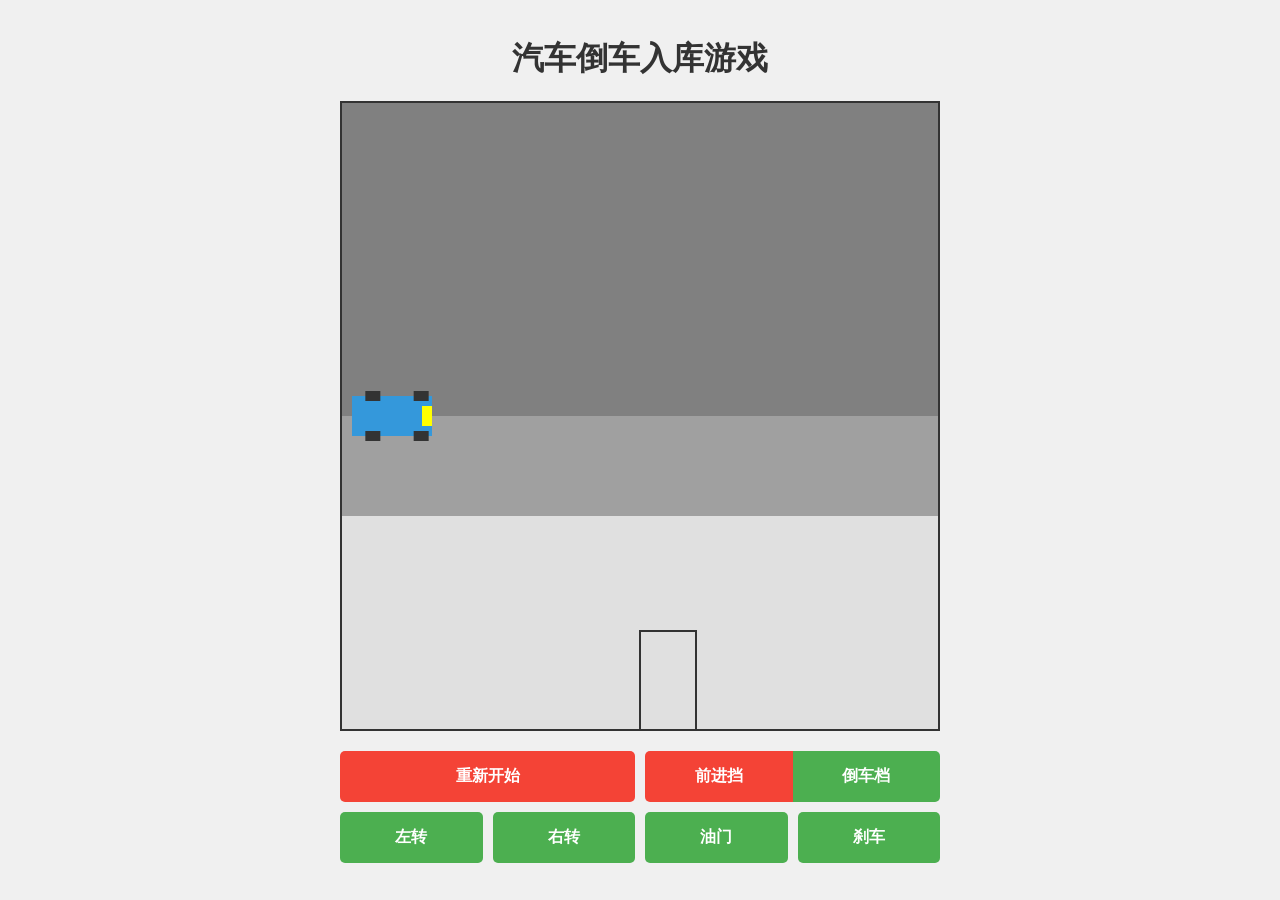
==== drive.html @ 474fa3e3 "3.4 3.4" ====
<!DOCTYPE html>
<html lang="zh-CN">
<head>
    <meta charset="UTF-8">
    <meta name="viewport" content="width=device-width, initial-scale=1.0">
    <title>汽车倒车入库游戏</title>
    <style>
        * {
            margin: 0;
            padding: 0;
            box-sizing: border-box;
        }
        body {
            font-family: Arial, sans-serif;
            background-color: #f0f0f0;
            display: flex;
            flex-direction: column;
            align-items: center;
            justify-content: center;
            min-height: 100vh;
        }
        h1 {
            margin-bottom: 20px;
            color: #333;
        }
        .game-container {
            position: relative;
            width: 90vw;
            max-width: 600px;
            height: 70vh;
            background-color: #fff;
            border: 2px solid #333;
            overflow: hidden;
        }
        #gameCanvas {
            width: 100%;
            height: 100%;
            background-color: #e0e0e0;
        }
        .controls {
            margin-top: 20px;
            width: 90vw;
            max-width: 600px;
            display: grid;
            grid-template-columns: repeat(4, 1fr);
            grid-template-rows: repeat(2, 1fr);
            gap: 10px;
        }
        .control-btn {
            padding: 15px;
            border: none;
            border-radius: 5px;
            background-color: #4CAF50;
            color: white;
            font-size: 16px;
            font-weight: bold;
            cursor: pointer;
            transition: background-color 0.3s;
        }
        .control-btn:active {
            background-color: #45a049;
        }
        .control-btn.active {
            background-color: #2E7D32;
        }
        .restart-btn {
            grid-column: 1 / 3;
            background-color: #f44336;
        }
        .restart-btn:active {
            background-color: #da190b;
        }
        .gear-btn {
            grid-column: 3 / 5;
            display: flex;
        }
        .gear-btn button {
            flex: 1;
            padding: 15px;
            border: none;
            font-size: 16px;
            font-weight: bold;
            cursor: pointer;
            transition: background-color 0.3s;
        }
        .gear-btn .forward {
            border-radius: 5px 0 0 5px;
            background-color: #4CAF50;
            color: white;
        }
        .gear-btn .reverse {
            border-radius: 0 5px 5px 0;
            background-color: #4CAF50;
            color: white;
        }
        .gear-btn button:active {
            opacity: 0.8;
        }
        .gear-btn button.active {
            background-color: #f44336;
        }
        .gear-btn .reverse.active {
            background-color: #f44336;
        }
    </style>
</head>
<body>
    <h1>汽车倒车入库游戏</h1>
    <div class="game-container">
        <canvas id="gameCanvas"></canvas>
    </div>
    <div class="controls">
        <button class="control-btn restart-btn" id="restartBtn">重新开始</button>
        <div class="gear-btn">
            <button class="forward active" id="forwardBtn">前进挡</button>
            <button class="reverse" id="reverseBtn">倒车档</button>
        </div>
        <button class="control-btn" id="leftBtn">左转</button>
        <button class="control-btn" id="rightBtn">右转</button>
        <button class="control-btn" id="throttleBtn">油门</button>
        <button class="control-btn" id="brakeBtn">刹车</button>
    </div>
    <script src="script.js"></script>
</body>
</html>
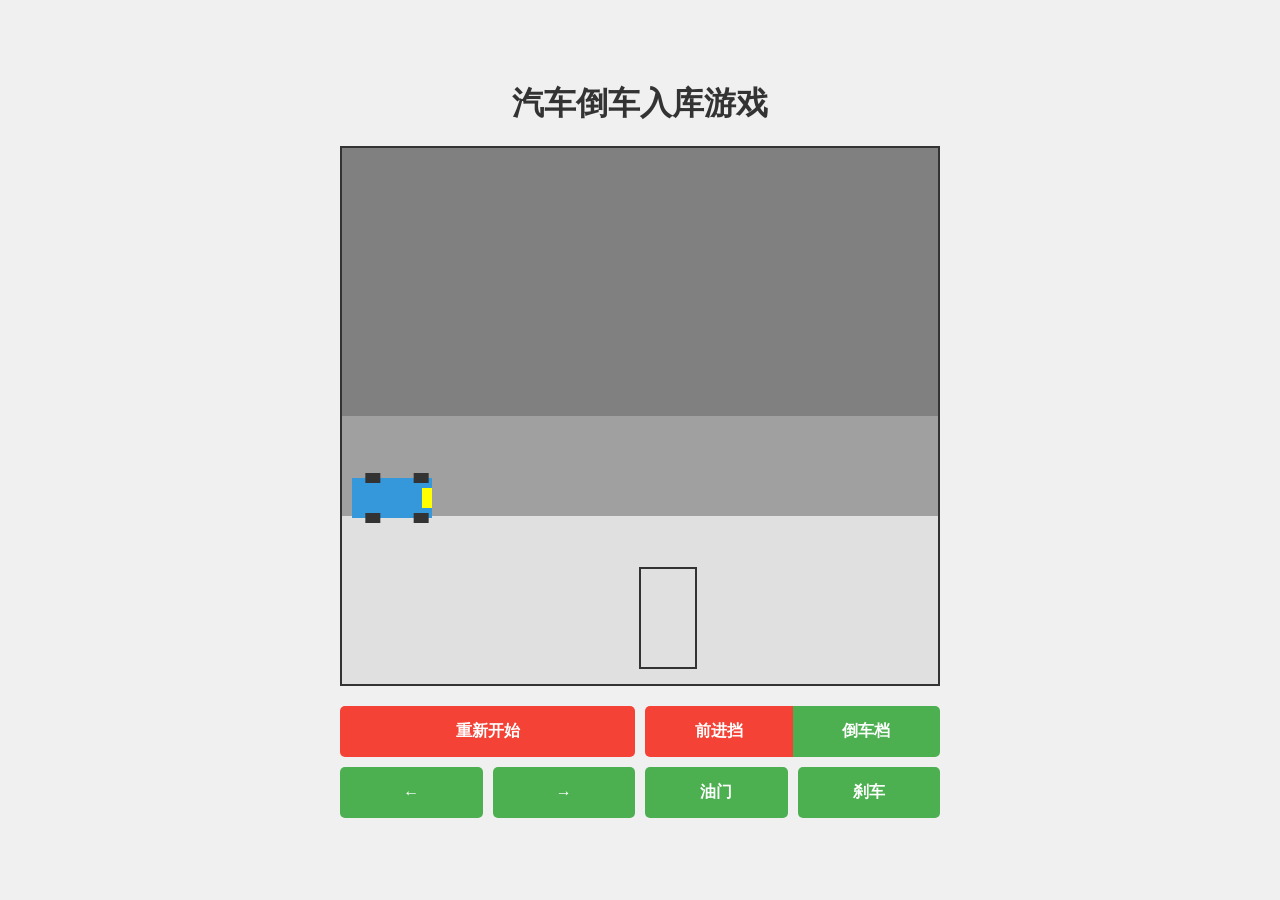
==== commit 69ff08d1: "Update drive.html" ====
--- a/drive.html
+++ b/drive.html
@@ -27,10 +27,9 @@
             position: relative;
             width: 90vw;
             max-width: 600px;
-            height: 70vh;
+            height: 60vh;
             background-color: #fff;
             border: 2px solid #333;
-            overflow: hidden;
         }
         #gameCanvas {
             width: 100%;
@@ -115,11 +114,11 @@
             <button class="forward active" id="forwardBtn">前进挡</button>
             <button class="reverse" id="reverseBtn">倒车档</button>
         </div>
-        <button class="control-btn" id="leftBtn">左转</button>
-        <button class="control-btn" id="rightBtn">右转</button>
+        <button class="control-btn" id="leftBtn">←</button>
+        <button class="control-btn" id="rightBtn">→</button>
         <button class="control-btn" id="throttleBtn">油门</button>
         <button class="control-btn" id="brakeBtn">刹车</button>
     </div>
     <script src="script.js"></script>
 </body>
-</html>+</html>
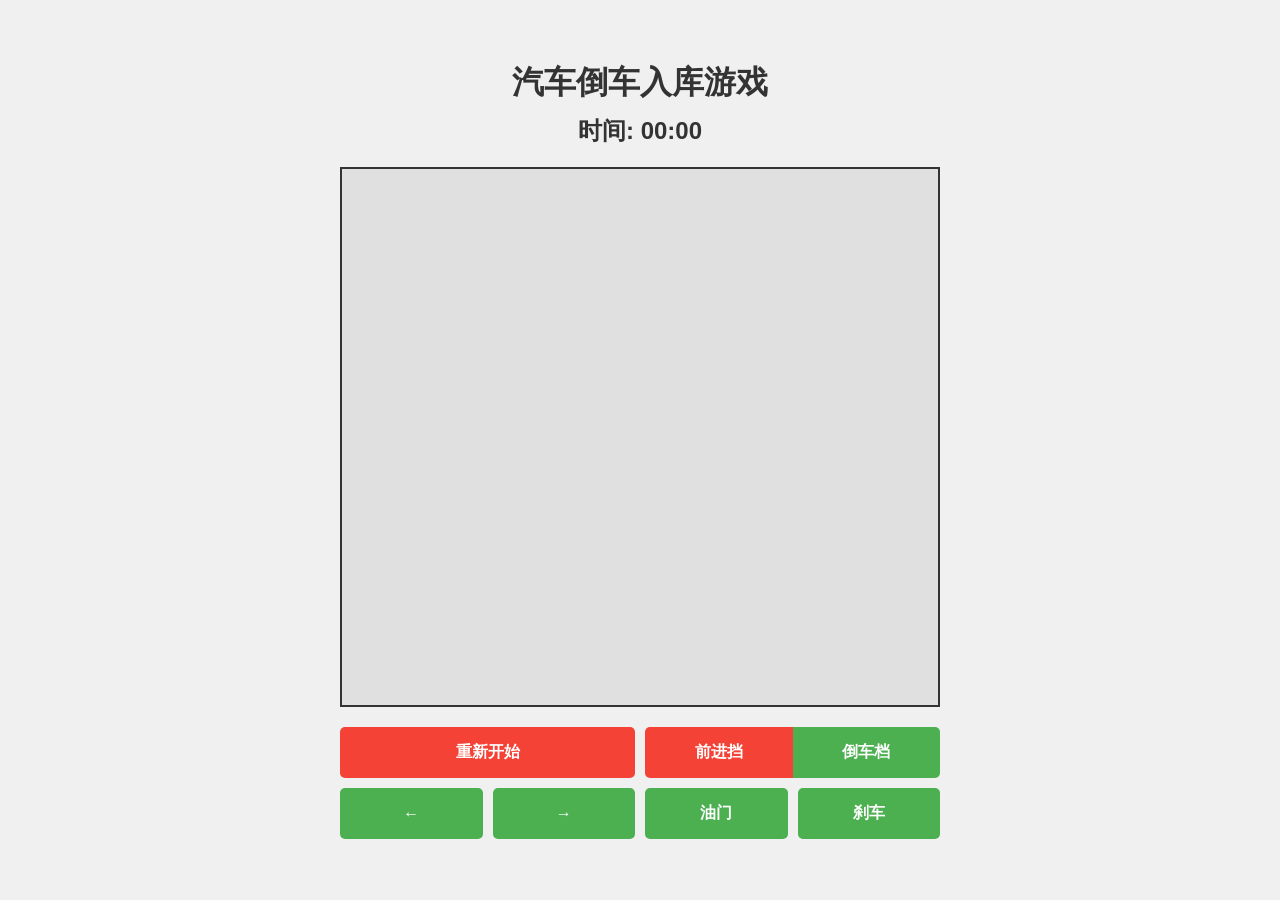
==== commit ec13d220: "Update drive.html" ====
--- a/drive.html
+++ b/drive.html
@@ -20,6 +20,12 @@
             min-height: 100vh;
         }
         h1 {
+             margin-bottom: 10px;
+            color: #333;
+        }
+        .timer {
+            font-size: 24px;
+            font-weight: bold;
             margin-bottom: 20px;
             color: #333;
         }
@@ -105,6 +111,7 @@
 </head>
 <body>
     <h1>汽车倒车入库游戏</h1>
+    <div class="timer">时间: <span id="timer">00:00</span></div>
     <div class="game-container">
         <canvas id="gameCanvas"></canvas>
     </div>
@@ -122,3 +129,4 @@
     <script src="script.js"></script>
 </body>
 </html>
+
